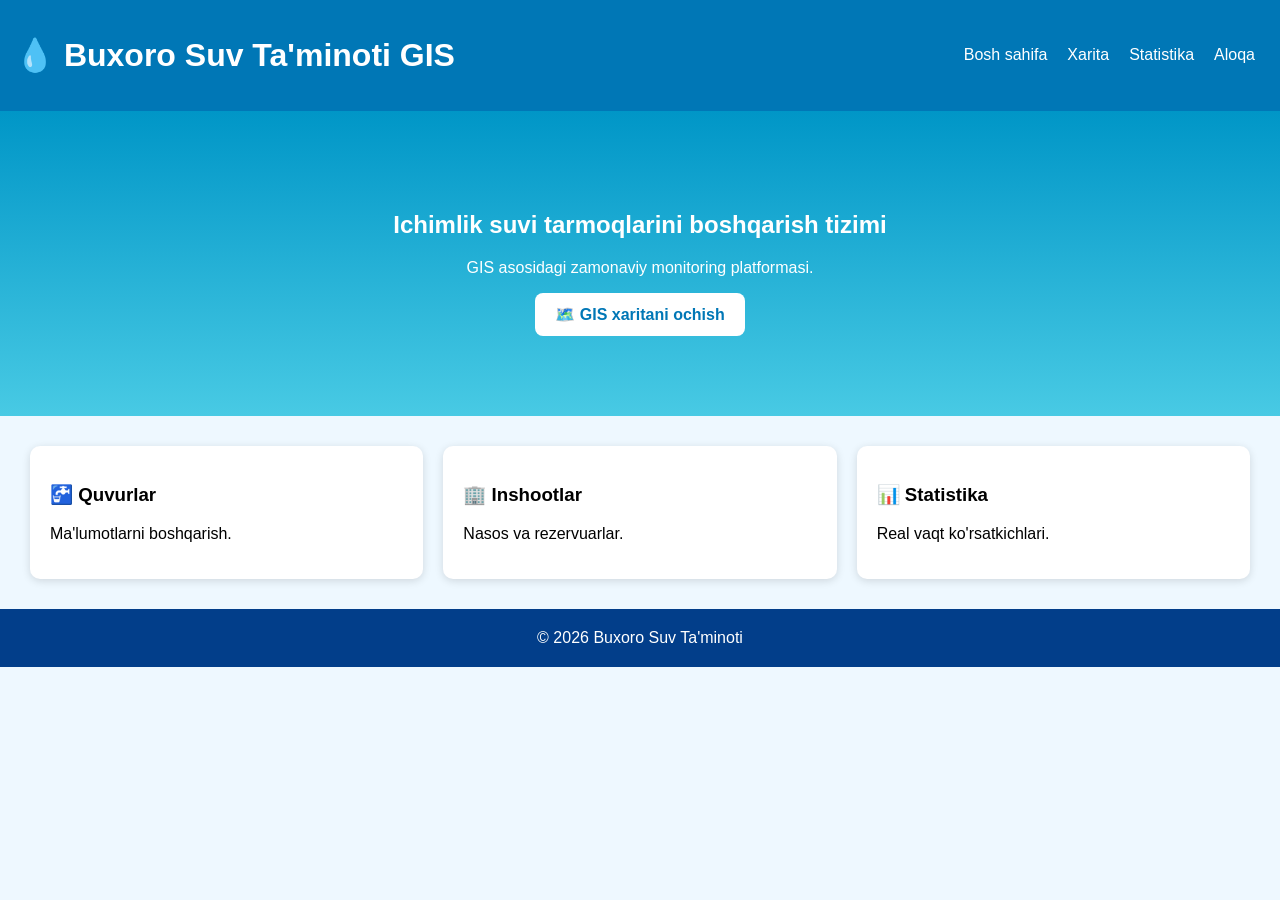
==== index.html @ ca02adb2 "Add files via upload" ====
<!DOCTYPE html><html lang="uz"><head><meta charset="UTF-8"><meta name="viewport" content="width=device-width,initial-scale=1"><title>Buxoro Suv Ta'minoti GIS</title><link rel="stylesheet" href="style.css"></head><body><header><h1>💧 Buxoro Suv Ta'minoti GIS</h1><nav><a href="#">Bosh sahifa</a><a href="#">Xarita</a><a href="#">Statistika</a><a href="#">Aloqa</a></nav></header><section class='hero'><h2>Ichimlik suvi tarmoqlarini boshqarish tizimi</h2><p>GIS asosidagi zamonaviy monitoring platformasi.</p><a class='btn' href='#'>🗺️ GIS xaritani ochish</a></section><section class='cards'><div><h3>🚰 Quvurlar</h3><p>Ma'lumotlarni boshqarish.</p></div><div><h3>🏢 Inshootlar</h3><p>Nasos va rezervuarlar.</p></div><div><h3>📊 Statistika</h3><p>Real vaqt ko'rsatkichlari.</p></div></section><footer>© 2026 Buxoro Suv Ta'minoti</footer><script src='script.js'></script></body></html>
---- style.css ----
body{margin:0;font-family:Arial,sans-serif;background:#eef8ff}header{background:#0077b6;color:#fff;padding:15px;display:flex;justify-content:space-between;align-items:center}nav a{color:#fff;text-decoration:none;margin:0 10px}.hero{text-align:center;padding:80px 20px;background:linear-gradient(#0096c7,#48cae4);color:#fff}.btn{display:inline-block;background:#fff;color:#0077b6;padding:12px 20px;border-radius:8px;text-decoration:none;font-weight:bold}.cards{display:grid;grid-template-columns:repeat(auto-fit,minmax(220px,1fr));gap:20px;padding:30px} .cards div{background:#fff;padding:20px;border-radius:10px;box-shadow:0 2px 8px #0002}footer{text-align:center;padding:20px;background:#023e8a;color:#fff}
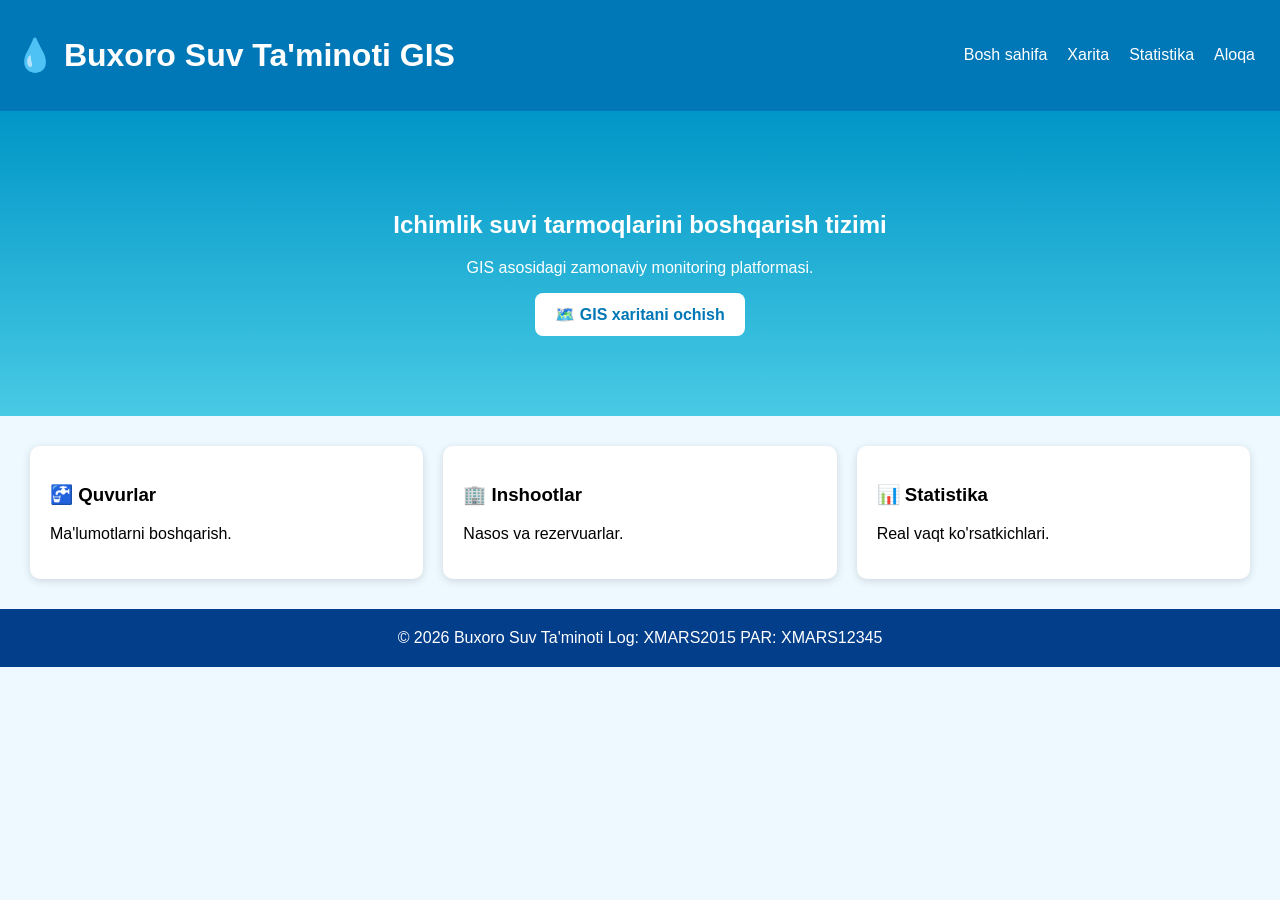
==== commit 53e91ead: "Update index.html" ====
--- a/index.html
+++ b/index.html
@@ -1 +1,2 @@
-<!DOCTYPE html><html lang="uz"><head><meta charset="UTF-8"><meta name="viewport" content="width=device-width,initial-scale=1"><title>Buxoro Suv Ta'minoti GIS</title><link rel="stylesheet" href="style.css"></head><body><header><h1>💧 Buxoro Suv Ta'minoti GIS</h1><nav><a href="#">Bosh sahifa</a><a href="#">Xarita</a><a href="#">Statistika</a><a href="#">Aloqa</a></nav></header><section class='hero'><h2>Ichimlik suvi tarmoqlarini boshqarish tizimi</h2><p>GIS asosidagi zamonaviy monitoring platformasi.</p><a class='btn' href='#'>🗺️ GIS xaritani ochish</a></section><section class='cards'><div><h3>🚰 Quvurlar</h3><p>Ma'lumotlarni boshqarish.</p></div><div><h3>🏢 Inshootlar</h3><p>Nasos va rezervuarlar.</p></div><div><h3>📊 Statistika</h3><p>Real vaqt ko'rsatkichlari.</p></div></section><footer>© 2026 Buxoro Suv Ta'minoti</footer><script src='script.js'></script></body></html>+<!DOCTYPE html><html lang="uz"><head><meta charset="UTF-8"><meta name="viewport" content="width=device-width,initial-scale=1"><title>Buxoro Suv Ta'minoti GIS</title><link rel="stylesheet" href="style.css"></head><body><header><h1>💧 Buxoro Suv Ta'minoti GIS</h1><nav><a href="#">Bosh sahifa</a><a href="#">Xarita</a><a href="#">Statistika</a><a href="#">Aloqa</a></nav></header><section class='hero'><h2>Ichimlik suvi tarmoqlarini boshqarish tizimi</h2><p>GIS asosidagi zamonaviy monitoring platformasi.</p><a class='btn' href="suv_quvurlari_xaritasi_quvur.html">🗺️ GIS xaritani ochish</a></section><section class='cards'><div><h3>🚰 Quvurlar</h3><p>Ma'lumotlarni boshqarish.</p></div><div><h3>🏢 Inshootlar</h3><p>Nasos va rezervuarlar.</p></div><div><h3>📊 Statistika</h3><p>Real vaqt ko'rsatkichlari.</p></div></section><footer>© 2026 Buxoro Suv Ta'minoti Log: XMARS2015
+PAR: XMARS12345</footer><script src='script.js'></script></body></html>
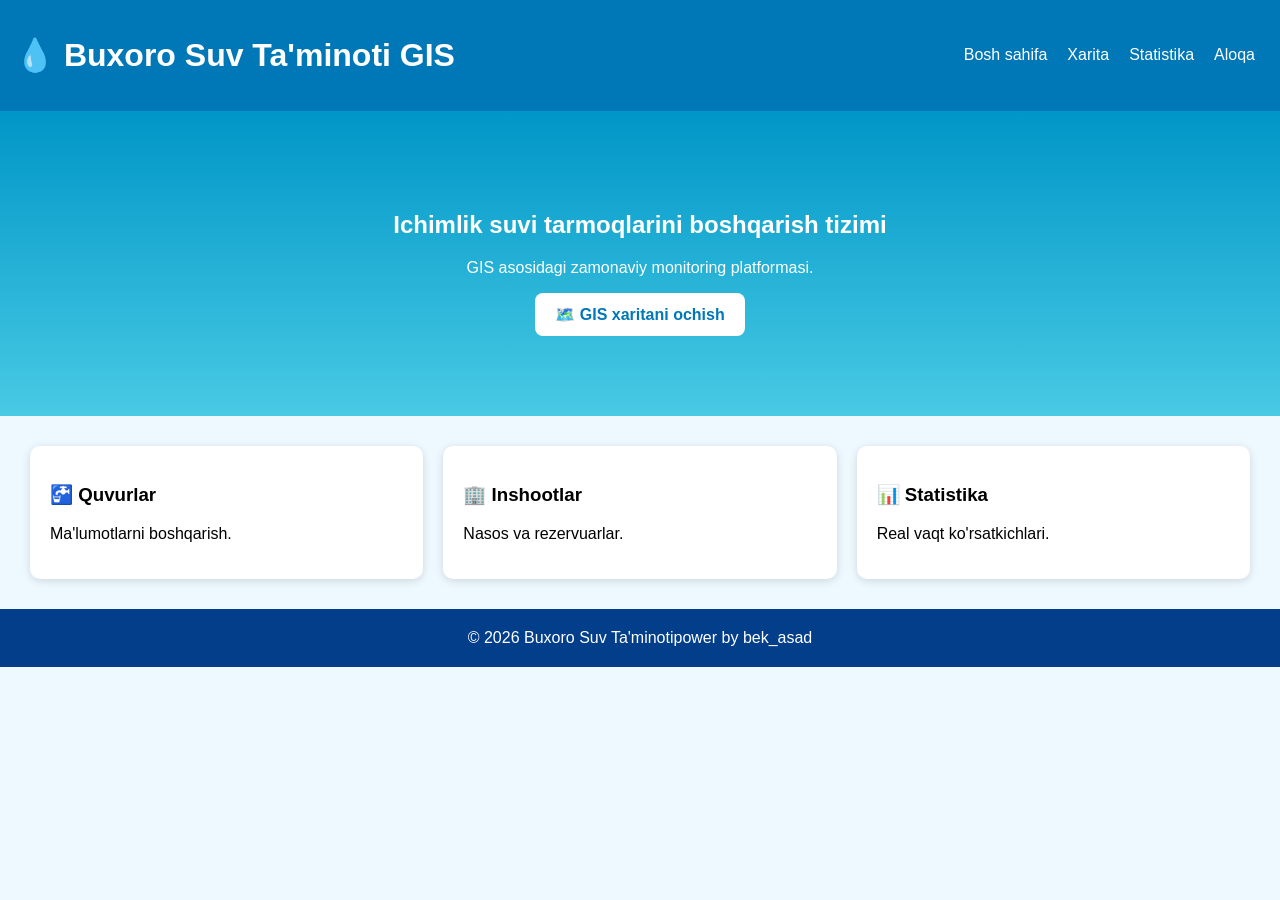
==== commit c9558c5f: "Update index.html" ====
--- a/index.html
+++ b/index.html
@@ -1,2 +1 @@
-<!DOCTYPE html><html lang="uz"><head><meta charset="UTF-8"><meta name="viewport" content="width=device-width,initial-scale=1"><title>Buxoro Suv Ta'minoti GIS</title><link rel="stylesheet" href="style.css"></head><body><header><h1>💧 Buxoro Suv Ta'minoti GIS</h1><nav><a href="#">Bosh sahifa</a><a href="#">Xarita</a><a href="#">Statistika</a><a href="#">Aloqa</a></nav></header><section class='hero'><h2>Ichimlik suvi tarmoqlarini boshqarish tizimi</h2><p>GIS asosidagi zamonaviy monitoring platformasi.</p><a class='btn' href="suv_quvurlari_xaritasi_quvur.html">🗺️ GIS xaritani ochish</a></section><section class='cards'><div><h3>🚰 Quvurlar</h3><p>Ma'lumotlarni boshqarish.</p></div><div><h3>🏢 Inshootlar</h3><p>Nasos va rezervuarlar.</p></div><div><h3>📊 Statistika</h3><p>Real vaqt ko'rsatkichlari.</p></div></section><footer>© 2026 Buxoro Suv Ta'minoti Log: XMARS2015
-PAR: XMARS12345</footer><script src='script.js'></script></body></html>
+<!DOCTYPE html><html lang="uz"><head><meta charset="UTF-8"><meta name="viewport" content="width=device-width,initial-scale=1"><title>Buxoro Suv Ta'minoti GIS</title><link rel="stylesheet" href="style.css"></head><body><header><h1>💧 Buxoro Suv Ta'minoti GIS</h1><nav><a href="#">Bosh sahifa</a><a href="#">Xarita</a><a href="#">Statistika</a><a href="#">Aloqa</a></nav></header><section class='hero'><h2>Ichimlik suvi tarmoqlarini boshqarish tizimi</h2><p>GIS asosidagi zamonaviy monitoring platformasi.</p><a class='btn' href="suv_quvurlari_xaritasi_quvur.html">🗺️ GIS xaritani ochish</a></section><section class='cards'><div><h3>🚰 Quvurlar</h3><p>Ma'lumotlarni boshqarish.</p></div><div><h3>🏢 Inshootlar</h3><p>Nasos va rezervuarlar.</p></div><div><h3>📊 Statistika</h3><p>Real vaqt ko'rsatkichlari.</p></div></section><footer>© 2026 Buxoro Suv Ta'minotipower by bek_asad</footer><script src='script.js'></script></body></html>
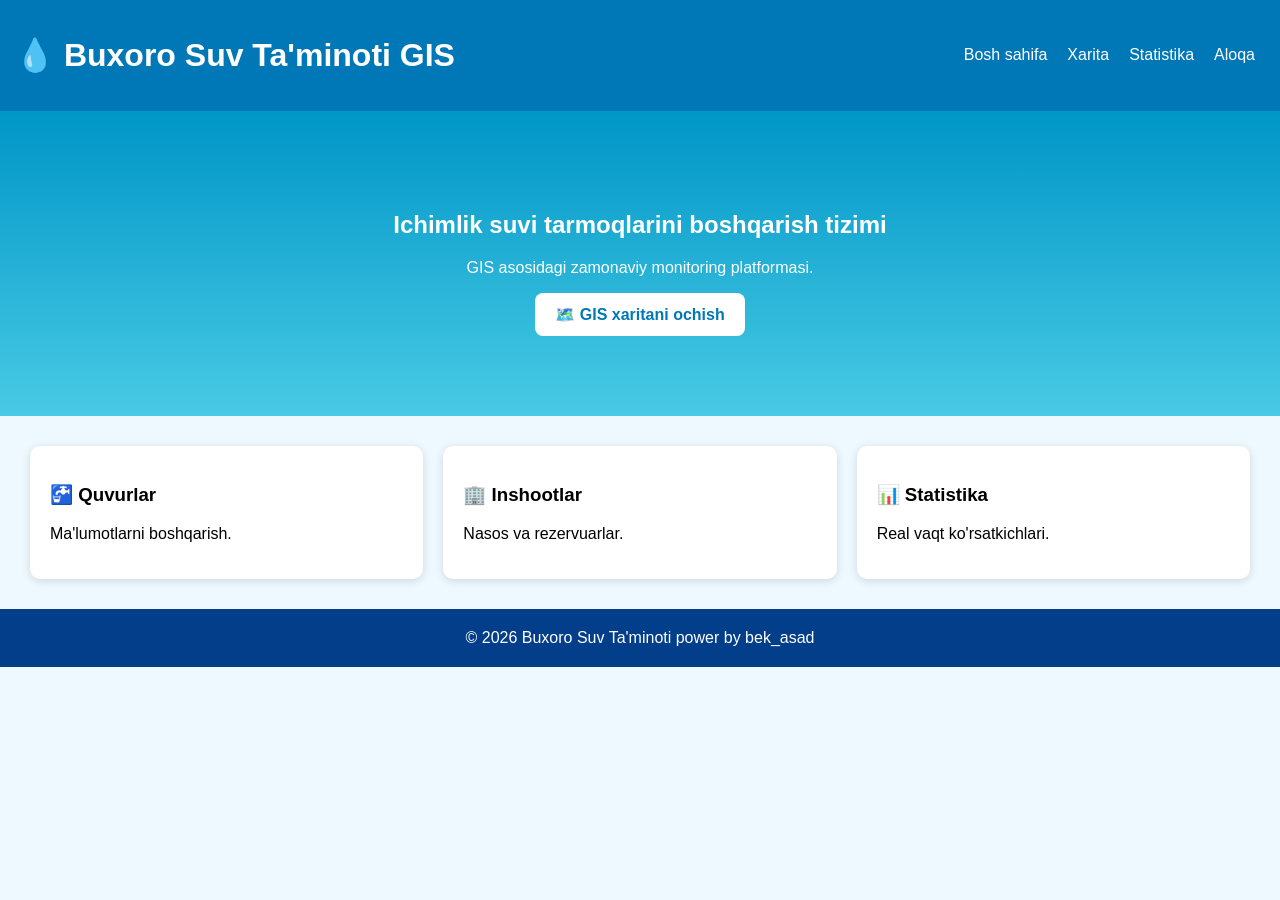
==== commit 2c450241: "Update index.html" ====
--- a/index.html
+++ b/index.html
@@ -1 +1 @@
-<!DOCTYPE html><html lang="uz"><head><meta charset="UTF-8"><meta name="viewport" content="width=device-width,initial-scale=1"><title>Buxoro Suv Ta'minoti GIS</title><link rel="stylesheet" href="style.css"></head><body><header><h1>💧 Buxoro Suv Ta'minoti GIS</h1><nav><a href="#">Bosh sahifa</a><a href="#">Xarita</a><a href="#">Statistika</a><a href="#">Aloqa</a></nav></header><section class='hero'><h2>Ichimlik suvi tarmoqlarini boshqarish tizimi</h2><p>GIS asosidagi zamonaviy monitoring platformasi.</p><a class='btn' href="suv_quvurlari_xaritasi_quvur.html">🗺️ GIS xaritani ochish</a></section><section class='cards'><div><h3>🚰 Quvurlar</h3><p>Ma'lumotlarni boshqarish.</p></div><div><h3>🏢 Inshootlar</h3><p>Nasos va rezervuarlar.</p></div><div><h3>📊 Statistika</h3><p>Real vaqt ko'rsatkichlari.</p></div></section><footer>© 2026 Buxoro Suv Ta'minotipower by bek_asad</footer><script src='script.js'></script></body></html>
+<!DOCTYPE html><html lang="uz"><head><meta charset="UTF-8"><meta name="viewport" content="width=device-width,initial-scale=1"><title>Buxoro Suv Ta'minoti GIS</title><link rel="stylesheet" href="style.css"></head><body><header><h1>💧 Buxoro Suv Ta'minoti GIS</h1><nav><a href="#">Bosh sahifa</a><a href="#">Xarita</a><a href="#">Statistika</a><a href="#">Aloqa</a></nav></header><section class='hero'><h2>Ichimlik suvi tarmoqlarini boshqarish tizimi</h2><p>GIS asosidagi zamonaviy monitoring platformasi.</p><a class='btn' href="suv_quvurlari_xaritasi_quvur.html">🗺️ GIS xaritani ochish</a></section><section class='cards'><div><h3>🚰 Quvurlar</h3><p>Ma'lumotlarni boshqarish.</p></div><div><h3>🏢 Inshootlar</h3><p>Nasos va rezervuarlar.</p></div><div><h3>📊 Statistika</h3><p>Real vaqt ko'rsatkichlari.</p></div></section><footer>© 2026 Buxoro Suv Ta'minoti       power by bek_asad</footer><script src='script.js'></script></body></html>
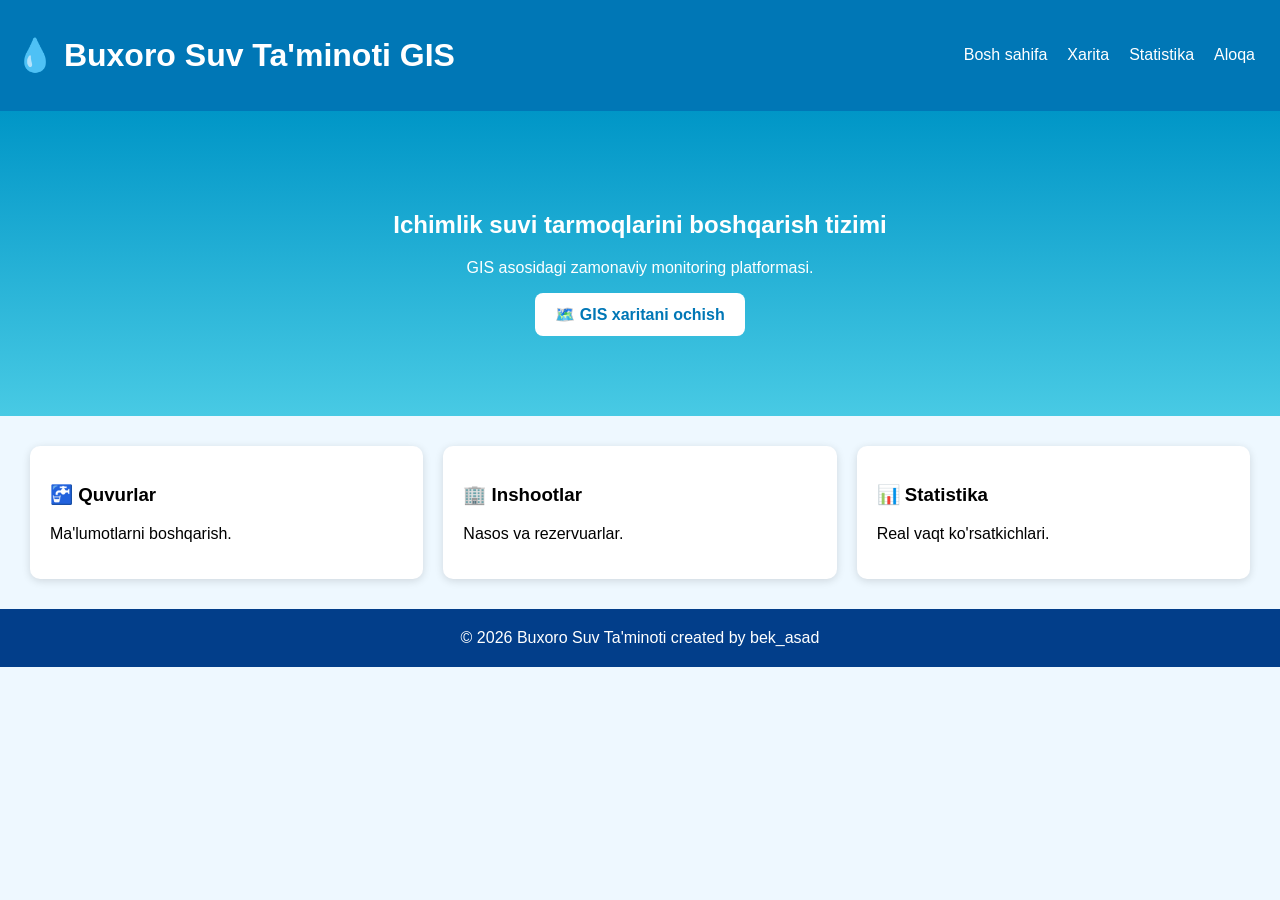
==== commit b0867174: "Update index.html" ====
--- a/index.html
+++ b/index.html
@@ -1 +1 @@
-<!DOCTYPE html><html lang="uz"><head><meta charset="UTF-8"><meta name="viewport" content="width=device-width,initial-scale=1"><title>Buxoro Suv Ta'minoti GIS</title><link rel="stylesheet" href="style.css"></head><body><header><h1>💧 Buxoro Suv Ta'minoti GIS</h1><nav><a href="#">Bosh sahifa</a><a href="#">Xarita</a><a href="#">Statistika</a><a href="#">Aloqa</a></nav></header><section class='hero'><h2>Ichimlik suvi tarmoqlarini boshqarish tizimi</h2><p>GIS asosidagi zamonaviy monitoring platformasi.</p><a class='btn' href="suv_quvurlari_xaritasi_quvur.html">🗺️ GIS xaritani ochish</a></section><section class='cards'><div><h3>🚰 Quvurlar</h3><p>Ma'lumotlarni boshqarish.</p></div><div><h3>🏢 Inshootlar</h3><p>Nasos va rezervuarlar.</p></div><div><h3>📊 Statistika</h3><p>Real vaqt ko'rsatkichlari.</p></div></section><footer>© 2026 Buxoro Suv Ta'minoti       power by bek_asad</footer><script src='script.js'></script></body></html>
+<!DOCTYPE html><html lang="uz"><head><meta charset="UTF-8"><meta name="viewport" content="width=device-width,initial-scale=1"><title>Buxoro Suv Ta'minoti GIS</title><link rel="stylesheet" href="style.css"></head><body><header><h1>💧 Buxoro Suv Ta'minoti GIS</h1><nav><a href="#">Bosh sahifa</a><a href="#">Xarita</a><a href="#">Statistika</a><a href="#">Aloqa</a></nav></header><section class='hero'><h2>Ichimlik suvi tarmoqlarini boshqarish tizimi</h2><p>GIS asosidagi zamonaviy monitoring platformasi.</p><a class='btn' href="suv_quvurlari_xaritasi_quvur.html">🗺️ GIS xaritani ochish</a></section><section class='cards'><div><h3>🚰 Quvurlar</h3><p>Ma'lumotlarni boshqarish.</p></div><div><h3>🏢 Inshootlar</h3><p>Nasos va rezervuarlar.</p></div><div><h3>📊 Statistika</h3><p>Real vaqt ko'rsatkichlari.</p></div></section><footer>© 2026 Buxoro Suv Ta'minoti       created by bek_asad</footer><script src='script.js'></script></body></html>
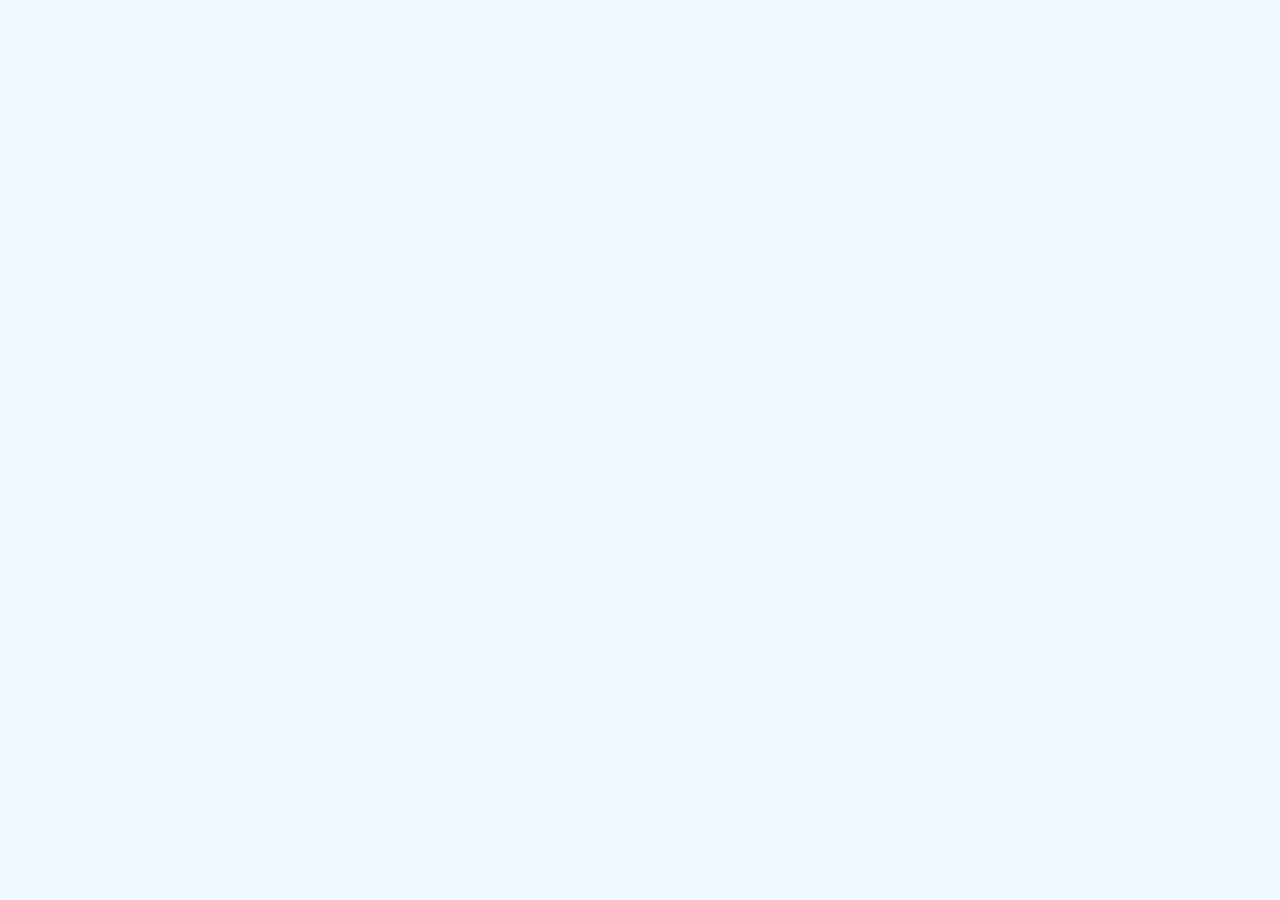
==== commit 5bfc8576: "Add files via upload" ====
--- a/index.html
+++ b/index.html
@@ -1 +1,22 @@
-<!DOCTYPE html><html lang="uz"><head><meta charset="UTF-8"><meta name="viewport" content="width=device-width,initial-scale=1"><title>Buxoro Suv Ta'minoti GIS</title><link rel="stylesheet" href="style.css"></head><body><header><h1>💧 Buxoro Suv Ta'minoti GIS</h1><nav><a href="#">Bosh sahifa</a><a href="#">Xarita</a><a href="#">Statistika</a><a href="#">Aloqa</a></nav></header><section class='hero'><h2>Ichimlik suvi tarmoqlarini boshqarish tizimi</h2><p>GIS asosidagi zamonaviy monitoring platformasi.</p><a class='btn' href="suv_quvurlari_xaritasi_quvur.html">🗺️ GIS xaritani ochish</a></section><section class='cards'><div><h3>🚰 Quvurlar</h3><p>Ma'lumotlarni boshqarish.</p></div><div><h3>🏢 Inshootlar</h3><p>Nasos va rezervuarlar.</p></div><div><h3>📊 Statistika</h3><p>Real vaqt ko'rsatkichlari.</p></div></section><footer>© 2026 Buxoro Suv Ta'minoti       created by bek_asad</footer><script src='script.js'></script></body></html>
+<!DOCTYPE html><html lang="uz"><head><meta charset="UTF-8"><meta name="viewport" content="width=device-width,initial-scale=1"><title>Buxoro Suv Ta'minoti GIS</title><link rel="stylesheet" href="style.css">
+<script src="https://www.gstatic.com/firebasejs/10.12.2/firebase-app-compat.js"></script>
+<script src="https://www.gstatic.com/firebasejs/10.12.2/firebase-auth-compat.js"></script>
+<script src="firebase-config.js"></script>
+<script>
+  // Sahifa ko'rinishini yashirib turamiz, tekshiruv tugagach ko'rsatamiz
+  document.documentElement.style.visibility = 'hidden';
+  auth.onAuthStateChanged(user => {
+    if (!user) {
+      window.location.href = 'login.html';
+    } else {
+      document.documentElement.style.visibility = 'visible';
+    }
+  });
+</script>
+</head><body><header><h1>💧 Buxoro Suv Ta'minoti GIS</h1><nav><a href="#">Bosh sahifa</a><a href="#">Xarita</a><a href="#">Statistika</a><a href="#">Aloqa</a><a href="#" id="logoutBtn" style="border:1px solid #fff;padding:6px 12px;border-radius:6px">Chiqish</a></nav></header><section class='hero'><h2>Ichimlik suvi tarmoqlarini boshqarish tizimi</h2><p>GIS asosidagi zamonaviy monitoring platformasi.</p><a class='btn' href="suv_quvurlari_xaritasi_quvur.html">🗺️ GIS xaritani ochish</a></section><section class='cards'><div><h3>🚰 Quvurlar</h3><p>Ma'lumotlarni boshqarish.</p></div><div><h3>🏢 Inshootlar</h3><p>Nasos va rezervuarlar.</p></div><div><h3>📊 Statistika</h3><p>Real vaqt ko'rsatkichlari.</p></div></section><footer>© 2026 Buxoro Suv Ta'minoti       power by bek_asad</footer><script>
+  document.getElementById('logoutBtn').addEventListener('click', function(e){
+    e.preventDefault();
+    auth.signOut().then(() => { window.location.href = 'login.html'; });
+  });
+</script>
+<script src='script.js'></script></body></html>
